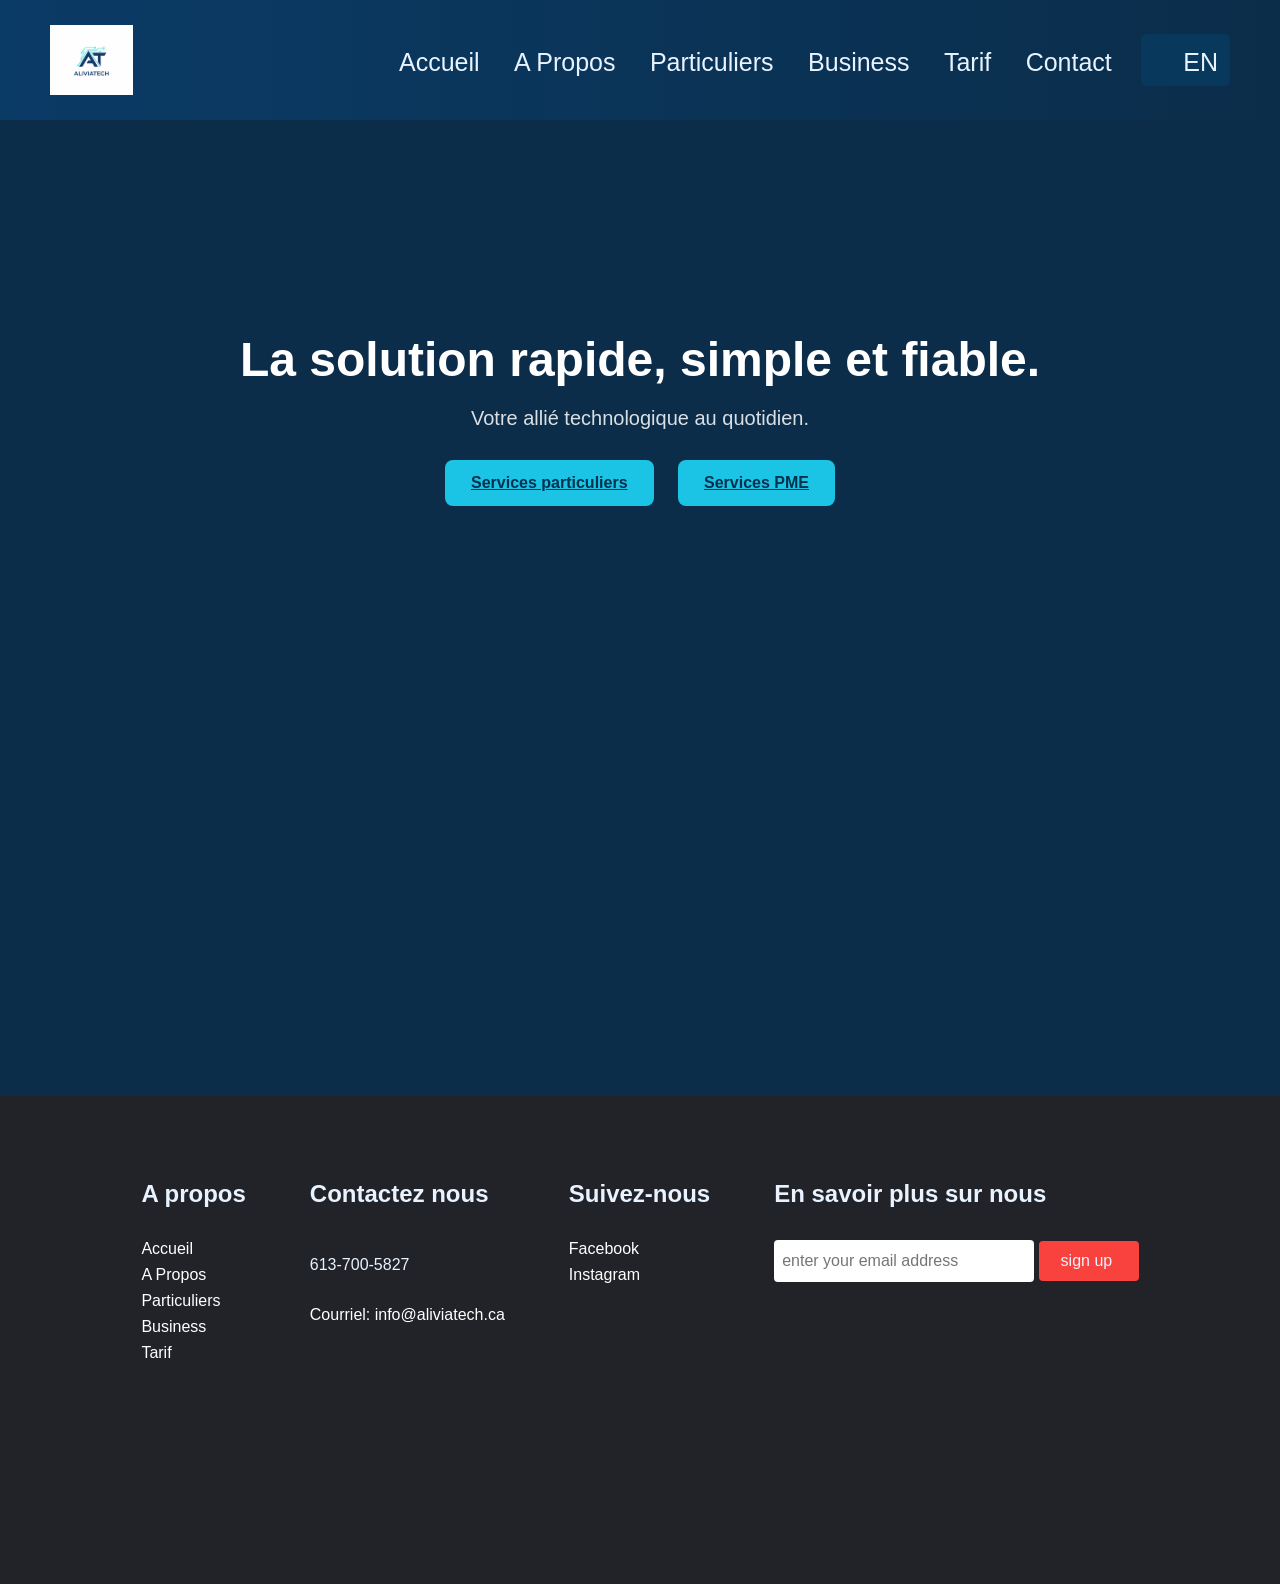
==== index.html @ 92933c0b "initial commit" ====
<!DOCTYPE html>
<html lang="fr">
<head>
<meta charset="UTF-8">
<title>Aliviatech - Accueil</title>
<link rel="stylesheet" href="style.css">
</head>

<body>

<header>
    <img src="logo.png">
    <nav>
        <a href="index.html">Accueil</a>
        <a href="A propos.html"> A Propos</a>
        <a href="particuliers.html">Particuliers</a>
        <a href="pme.html">Business</a>
        <a href="pricing.html">Tarif</a>
        <a href="contact.html">Contact</a>
        <span class="lang-switch"><a href="../en/intro.html">EN</a></span>
    </nav>

    
  

</header>



<div class="hero">
    <h1>La solution rapide, simple et fiable.</h1>
    <p>Votre allié technologique au quotidien.</p>

    <a class="btn" href="particuliers.html">Services particuliers</a>
    <a class="btn" href="pme.html">Services PME</a>
</div>





    
<div class="footer-container">
    <div class="footer">
        <div class="footer-heading footer-1">
              <h2>A propos  </h2> 
               <a href="index.html">Accueil</a>
               <a href="A propos.html"> A Propos</a>
               <a href="particuliers.html">Particuliers</a>
               <a href="pme.html">Business</a>
               <a href="pricing.html">Tarif</a>
               
             
        </div>
        <div class="footer-heading footer-2">
              <h2>Contactez nous </h2> 
              <p> 613-700-5827</p>
              <p ><a target="_blank" href=" mailto:info@aliviatech.ca"> Courriel: info@aliviatech.ca</a>  </p>
              
        </div>
        <div class="footer-heading footer-3">
              <h2>Suivez-nous </h2> 
               <a target="_blank" href=" https://www.facebook.com/profile.php?id=61582427879384">Facebook</a>
              <a target="_blank" href=" https://www.instagram.com/aliviatech__/">Instagram </a>
            
        </div>
        <div class="footer-email-form">
            <h2> En savoir plus sur nous </h2>
            <input type="email" placeholder="enter your email address  " id="footer-email">
            <input type="submit" value="sign up " id="footer-email-btn">
        </div>
    </div>

</div>
</body>

</html>
---- style.css ----
body {
    margin: 0;
    font-family: "Segoe UI", Arial, sans-serif;
    background: #0B2D4A;
    color: white;
}

/* HEADER */
header {
    background: linear-gradient(90deg, #0A3B66, #0B2D4A);
    padding: 25px 50px;
    display: flex;
    justify-content: space-between;
    align-items: center;
   
   
}

header img {
    height: 70px;
}

nav a {
    color: #E8F3FF;
    text-decoration: none;
    margin-left: 30px;
    font-size: 25px;
    
}

nav a:hover {
    color: #40DFFF;
}

.lang-switch {
    margin-left: 25px;
    padding: 8px 12px;
    background: #08395C;
    border-radius: 6px;
}

/* HERO */
.hero {
    background: url("img/hero.jpg") center/cover no-repeat;
    padding: 180px 40px;
    text-align: center;
    
}

.hero h1 {
    font-size: 48px;
    margin-bottom: 20px;
}

.hero p {
    font-size: 20px;
    opacity: 0.85;
}

.btn {
    padding: 14px 26px;
    background: #1BC4E5;
    margin: 10px;
    border-radius: 8px;
    color: #00314E;
    font-weight: bold;
    display: inline-block;
}

.btn:hover {
    background: #4DE2FF;
}

/* SECTION */
.section {
    padding: 70px 40px;
    max-width: 1200px;
    margin: auto;
}

.section h2 {
    font-size: 42px;
    margin-bottom: 40px;
}

/* SERVICES GRID */
.service-block {
    background: #0D3558;
    padding: 25px;
    border-radius: 12px;
    margin: 25px 0;
    display: flex;
    gap: 40px;
}

.service-block img {
    width: 45%;
    border-radius: 12px;
}

.service-block .text {
    width: 55%;
    font-size: 18px;
}

/* CONTACT */
.contact-center {
    text-align: center;
}

.contact-center img {
    width: 250px;
    border-radius: 15px;
    margin-top: 20px;
}
.qr {
    width: 250px;
    height: 250px;

}

/* RESPONSIVE */
@media (max-width: 900px) {
    .service-block {
        flex-direction: column;
    }
    .service-block img, .service-block {
        width: 100%;
    }
    .Text{
        width: 100%;
        color: red;
        


    }

    .hero h1 {
        font-size: 32px;
    }
}
-------------------------------------
mine css
* {
    padding: 0;
    margin: 0;
    box-sizing: border-box;
    font-family: Arial, Helvetica, sans-serif;
}
.footer-container
{

    background-color:#212329;
    padding: 4rem 0 4rem 0;
    position: relative;
    top: 25rem;

 
}

/* Add padding to the bottom of the main content or body to prevent it from being hidden behind the fixed footer */
body {
  padding-bottom: 50px;
    
}

.footer{
    width: 80%;
    height: 40vh;
    background-color: #212329;
    color: #E8F3FF;
    display: flex;
    justify-content: center;
    flex-wrap: wrap;
     margin: 0 auto ;
}


.footer-heading {
    display: flex;
    flex-direction: column;
    margin-right: 4rem ;

}
.footer-heading  h2 {
    margin-bottom: 2rem;
}
.footer-heading a {
    color: #fff;
    text-decoration: none;
    margin-bottom: 0.5rem;

}
.footer-container a:hover{
    color:red;
    transition:0.3s ease-out;
}

.footer-email-form  h2{
margin-bottom: 2rem;
}
#footer-email{
    width: 250px;
    height: 40px;
    border-radius: 4px;
    outline-offset: none;
    border: none;
    padding-left: 0.5rem;
    font-size: 1rem;
    margin-bottom: 1rem;
}
# footer-email::placeholder{
    color: #b1b1b1;
}#footer-email-btn{

    width: 100px;
    height: 40px;
    border-radius: 4px;
    background-color: #F9423D;
    outline: none;
    border: none;
    color: #E8F3FF;
    font-size: 1rem;
}

#footer-email-btn:hover{
    cursor: pointer;
    background-color: skyblue;
    transition: all 0.4s ease-out;
}


new    

body {
  margin: 0;
  background: lightgray;
  text-align: center;
  font-family: sans-serif;
  color: #fefefe;
}
.container {
  position: relative;
  top: 20px;
  width: 320px;
  margin: 100px auto 0 auto;
  perspective: 1000px;
}

.carousel {
  position: absolute;
  width: 100%;
  height: 100%;
  transform-style: preserve-3d; 
  animation: rotate360 60s infinite forwards linear;
}
.carousel__face { 
  position: absolute;
  width: 300px;
  height: 187px;
  top: 20px;
  left: 10px;
  right: 10px;
  background-size: cover;
  box-shadow:inset 0 0 0 2000px rgba(0,0,0,0.5);
  display: flex;
}

span {
  margin: auto;
  font-size: 2rem;
}


.carousel__face:nth-child(1) {
  background-image: url("logo.png");
  transform: rotateY(  0deg) translateZ(430px); }
.carousel__face:nth-child(2) { 
  background-image: url("Home.png");
    transform: rotateY( 40deg) translateZ(430px); }
.carousel__face:nth-child(3) {
  background-image: url("Pricing.png");
  transform: rotateY( 80deg) translateZ(430px); }
.carousel__face:nth-child(4) {
  background-image: url("PME.png");
  transform: rotateY(120deg) translateZ(430px); }
.carousel__face:nth-child(5) { 
  background-image: url("PME1.png");
 transform: rotateY(160deg) translateZ(430px); }
.carousel__face:nth-child(6) { 
  background-image: url("Home-IT.png");
 transform: rotateY(200deg) translateZ(430px); }
.carousel__face:nth-child(7) { 
  background-image: url("info:EN.png");
 transform: rotateY(240deg) translateZ(430px); }
.carousel__face:nth-child(8) {
  background-image: url("qr.png");
  transform: rotateY(280deg) translateZ(430px); }
.carousel__face:nth-child(9) {
  background-image: url("info.png");
  transform: rotateY(320deg) translateZ(430px); }



@keyframes rotate360 {
  from {
    transform: rotateY(0deg);
  }
  to {
    transform: rotateY(-360deg);
  }
}
.section contact-center{
    background-color: grey;
}
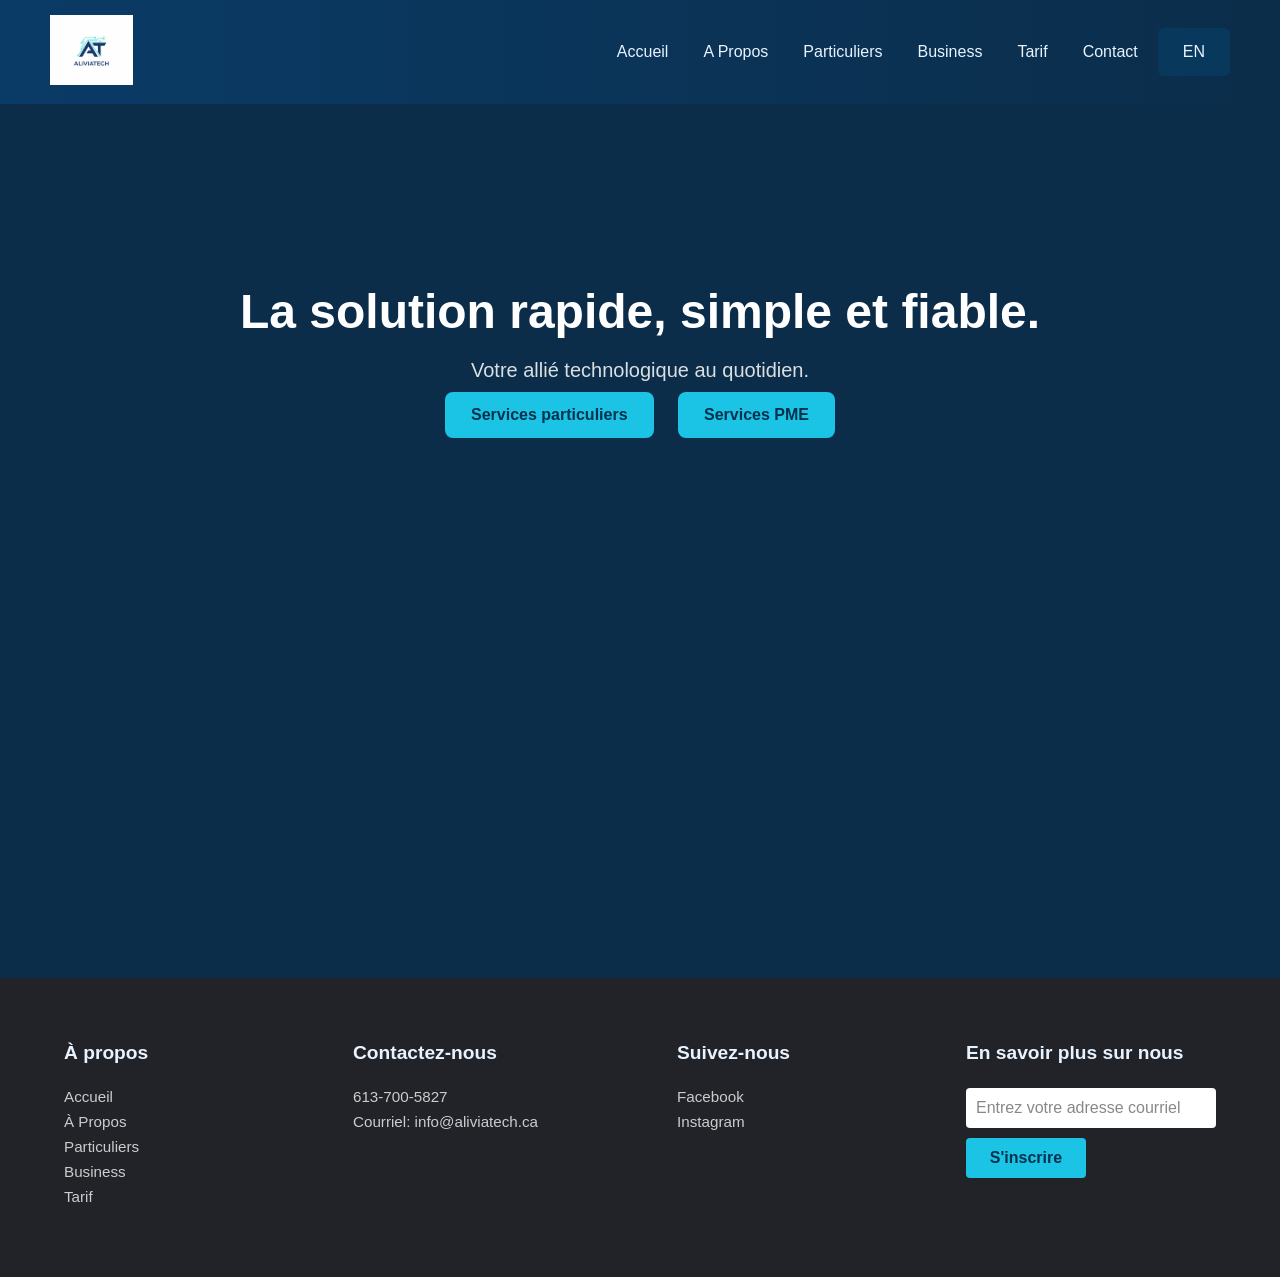
==== commit 137b2b2a: "Update index.html" ====
--- a/index.html
+++ b/index.html
@@ -1,77 +1,98 @@
 <!DOCTYPE html>
 <html lang="fr">
 <head>
-<meta charset="UTF-8">
-<title>Aliviatech - Accueil</title>
-<link rel="stylesheet" href="style.css">
+    <meta charset="UTF-8">
+    <meta http-equiv="X-UA-Compatible" content="IE=edge">
+    <meta name="viewport" content="width=device-width, initial-scale=1.0"> 
+    <title>Aliviatech - Accueil</title>
+    <link rel="stylesheet" href="style.css">
 </head>
 
 <body>
 
-<header>
-    <img src="logo.png">
-    <nav>
-        <a href="index.html">Accueil</a>
-        <a href="A propos.html"> A Propos</a>
-        <a href="particuliers.html">Particuliers</a>
-        <a href="pme.html">Business</a>
-        <a href="pricing.html">Tarif</a>
-        <a href="contact.html">Contact</a>
-        <span class="lang-switch"><a href="../en/intro.html">EN</a></span>
-    </nav>
+    <header>
+        <a href="index.html">
+            <img src="logo.png" alt="Aliviatech Logo">
+        </a>
+        
+        <nav>
+            <ul class="nav-main">
+                <li class="hideOnMobile"><a href="index.html">Accueil</a></li>
+                <li class="hideOnMobile"><a href="A propos.html">A Propos</a></li>
+                <li class="hideOnMobile"><a href="particuliers.html">Particuliers</a></li>
+                <li class="hideOnMobile"><a href="pme.html">Business</a></li>
+                <li class="hideOnMobile"><a href="pricing.html">Tarif</a></li>
+                <li class="hideOnMobile"><a href="contact.html">Contact</a></li>
+                <li class="hideOnMobile"><span class="lang-switch"><a href="intro.html">EN</a></span></li>
+                
+                <li class="menu-button" onclick="showSidebar(event)">
+                    <a href="#">
+                        <svg xmlns="http://www.w3.org/2000/svg" height="26px" viewBox="0 -960 960 960" width="26px" fill="#E8F3FF">
+                            <path d="M120-240v-80h720v80H120Zm0-200v-80h720v80H120Zm0-200v-80h720v80H120Z"/>
+                        </svg>
+                    </a>
+                </li>
+            </ul>
 
-    
-  
+            <ul class="sidebar">
+                <li class="sidebar-close" onclick="hideSidebar(event)">
+                    <a href="#">
+                        <svg xmlns="http://www.w3.org/2000/svg" height="24px" viewBox="0 -960 960 960" width="24px" fill="#E8F3FF">
+                            <path d="m256-200-56-56 224-224-224-224 56-56 224 224 224-224 56 56-224 224 224 224-56 56-224-224-224 224Z"/>
+                        </svg>
+                    </a>
+                </li>
+                <li><a href="index.html">Accueil</a></li>
+                <li><a href="A propos.html">A Propos</a></li>
+                <li><a href="particuliers.html">Particuliers</a></li>
+                <li><a href="pme.html">Business</a></li>
+                <li><a href="pricing.html">Tarif</a></li>
+                <li><a href="contact.html">Contact</a></li>
+                <li><span class="lang-switch"><a href="intro.html">EN</a></span></li>
+            </ul>
+        </nav>
+    </header>
 
-</header>
-
-
-
-<div class="hero">
-    <h1>La solution rapide, simple et fiable.</h1>
-    <p>Votre allié technologique au quotidien.</p>
-
-    <a class="btn" href="particuliers.html">Services particuliers</a>
-    <a class="btn" href="pme.html">Services PME</a>
-</div>
-
-
-
-
-
-    
-<div class="footer-container">
-    <div class="footer">
-        <div class="footer-heading footer-1">
-              <h2>A propos  </h2> 
-               <a href="index.html">Accueil</a>
-               <a href="A propos.html"> A Propos</a>
-               <a href="particuliers.html">Particuliers</a>
-               <a href="pme.html">Business</a>
-               <a href="pricing.html">Tarif</a>
-               
-             
-        </div>
-        <div class="footer-heading footer-2">
-              <h2>Contactez nous </h2> 
-              <p> 613-700-5827</p>
-              <p ><a target="_blank" href=" mailto:info@aliviatech.ca"> Courriel: info@aliviatech.ca</a>  </p>
-              
-        </div>
-        <div class="footer-heading footer-3">
-              <h2>Suivez-nous </h2> 
-               <a target="_blank" href=" https://www.facebook.com/profile.php?id=61582427879384">Facebook</a>
-              <a target="_blank" href=" https://www.instagram.com/aliviatech__/">Instagram </a>
-            
-        </div>
-        <div class="footer-email-form">
-            <h2> En savoir plus sur nous </h2>
-            <input type="email" placeholder="enter your email address  " id="footer-email">
-            <input type="submit" value="sign up " id="footer-email-btn">
+    <div class="hero">
+        <h1>La solution rapide, simple et fiable.</h1>
+        <p>Votre allié technologique au quotidien.</p>
+        <div class="hero-btns">
+            <a class="btn" href="particuliers.html">Services particuliers</a>
+            <a class="btn" href="pme.html">Services PME</a>
         </div>
     </div>
 
-</div>
-</body>
-
-</html>+    <footer>
+        <div class="footer-container">
+            <div class="footer">
+                <div class="footer-heading footer-1">
+                    <h2>À propos</h2>
+                    <a href="index.html">Accueil</a>
+                    <a href="A propos.html">À Propos</a>
+                    <a href="particuliers.html">Particuliers</a>
+                    <a href="pme.html">Business</a>
+                    <a href="pricing.html">Tarif</a>
+                </div>
+                
+                <div class="footer-heading footer-2">
+                    <h2>Contactez-nous</h2>
+                    <p>613-700-5827</p>
+                    <p><a target="_blank" href="mailto:info@aliviatech.ca">Courriel: info@aliviatech.ca</a></p>
+                </div>
+                
+                <div class="footer-heading footer-3">
+                    <h2>Suivez-nous</h2>
+                    <a target="_blank" href="https://www.facebook.com/profile.php?id=61582427879384">Facebook</a>
+                    <a target="_blank" href="https://www.instagram.com/aliviatech__/">Instagram</a>
+                </div>
+                
+                <div class="footer-email-form">
+                    <h2>En savoir plus sur nous</h2>
+                    <form>
+                        <input type="email" placeholder="Entrez votre adresse courriel" id="footer-email">
+                        <input type="submit" value="S'inscrire" id="footer-email-btn">
+                    </form>
+                </div>
+            </div>
+        </div>
+    </footer>
--- a/style.css
+++ b/style.css
@@ -1,50 +1,134 @@
+/* ===== RESET ===== */
+* {
+    margin: 0;
+    padding: 0;
+    box-sizing: border-box;
+    font-family: 'Segoe UI', Tahoma, Geneva, Verdana, sans-serif;
+}
+
 body {
-    margin: 0;
-    font-family: "Segoe UI", Arial, sans-serif;
+    min-height: 100vh;
     background: #0B2D4A;
     color: white;
 }
 
-/* HEADER */
+/* ===== HEADER ===== */
 header {
     background: linear-gradient(90deg, #0A3B66, #0B2D4A);
-    padding: 25px 50px;
+    padding: 15px 50px;
     display: flex;
     justify-content: space-between;
     align-items: center;
-   
-   
 }
 
 header img {
     height: 70px;
 }
 
-nav a {
+/* ===== NAVIGATION PRINCIPALE ===== */
+nav {
+    display: flex;
+    align-items: center;
+}
+
+.nav-main {
+    list-style: none;
+    display: flex;
+    align-items: center;
+    gap: 5px;
+}
+
+.nav-main li a {
+    padding: 10px 15px;
+    text-decoration: none;
+    color: #E8F3FF;
+    font-size: 16px;
+    display: flex;
+    align-items: center;
+}
+
+.nav-main li a:hover {
+    color: #40DFFF;
+}
+
+.lang-switch {
+    background: #08395C;
+    border-radius: 6px;
+    padding: 5px 10px;
+}
+
+.lang-switch a {
     color: #E8F3FF;
     text-decoration: none;
-    margin-left: 30px;
-    font-size: 25px;
-    
-}
-
-nav a:hover {
+}
+
+/* ===== BOUTON MENU HAMBURGER ===== */
+.menu-button {
+    display: none;
+}
+
+.menu-button a {
+    display: flex;
+    align-items: center;
+    padding: 10px;
+}
+
+/* ===== SIDEBAR MOBILE ===== */
+.sidebar {
+    position: fixed;
+    top: 0;
+    right: 0;
+    height: 100vh;
+    width: 250px;
+    z-index: 999;
+    background-color: rgba(10, 59, 102, 0.98);
+    backdrop-filter: blur(10px);
+    box-shadow: -5px 0 15px rgba(0, 0, 0, 0.3);
+    display: none;
+    flex-direction: column;
+    list-style: none;
+    padding-top: 20px;
+}
+
+.sidebar li {
+    width: 100%;
+}
+
+.sidebar li a {
+    display: block;
+    padding: 15px 25px;
+    color: #E8F3FF;
+    text-decoration: none;
+    font-size: 18px;
+    border-bottom: 1px solid rgba(255, 255, 255, 0.1);
+}
+
+.sidebar li a:hover {
+    background-color: rgba(255, 255, 255, 0.1);
     color: #40DFFF;
 }
 
-.lang-switch {
-    margin-left: 25px;
-    padding: 8px 12px;
-    background: #08395C;
-    border-radius: 6px;
-}
-
-/* HERO */
+.sidebar-close {
+    text-align: right;
+    border-bottom: none !important;
+}
+
+.sidebar-close a {
+    display: inline-block;
+    padding: 15px 25px;
+    border-bottom: none !important;
+}
+
+.sidebar .lang-switch {
+    margin: 15px 25px;
+    display: inline-block;
+}
+
+/* ===== HERO ===== */
 .hero {
     background: url("img/hero.jpg") center/cover no-repeat;
     padding: 180px 40px;
     text-align: center;
-    
 }
 
 .hero h1 {
@@ -65,13 +149,14 @@
     color: #00314E;
     font-weight: bold;
     display: inline-block;
+    text-decoration: none;
 }
 
 .btn:hover {
     background: #4DE2FF;
 }
 
-/* SECTION */
+/* ===== SECTIONS ===== */
 .section {
     padding: 70px 40px;
     max-width: 1200px;
@@ -83,7 +168,7 @@
     margin-bottom: 40px;
 }
 
-/* SERVICES GRID */
+/* ===== SERVICES ===== */
 .service-block {
     background: #0D3558;
     padding: 25px;
@@ -103,9 +188,10 @@
     font-size: 18px;
 }
 
-/* CONTACT */
+/* ===== CONTACT ===== */
 .contact-center {
     text-align: center;
+    background-color: grey;
 }
 
 .contact-center img {
@@ -113,203 +199,295 @@
     border-radius: 15px;
     margin-top: 20px;
 }
+
 .qr {
     width: 250px;
     height: 250px;
-
-}
-
-/* RESPONSIVE */
-@media (max-width: 900px) {
-    .service-block {
-        flex-direction: column;
-    }
-    .service-block img, .service-block {
-        width: 100%;
-    }
-    .Text{
-        width: 100%;
-        color: red;
-        
-
-
-    }
-
-    .hero h1 {
-        font-size: 32px;
-    }
-}
--------------------------------------
-mine css
-* {
-    padding: 0;
-    margin: 0;
-    box-sizing: border-box;
-    font-family: Arial, Helvetica, sans-serif;
-}
-.footer-container
-{
-
-    background-color:#212329;
-    padding: 4rem 0 4rem 0;
+}
+
+/* ===== CAROUSEL 3D ===== */
+.container {
     position: relative;
-    top: 25rem;
-
- 
-}
-
-/* Add padding to the bottom of the main content or body to prevent it from being hidden behind the fixed footer */
-body {
-  padding-bottom: 50px;
-    
-}
-
-.footer{
-    width: 80%;
-    height: 40vh;
+    width: 320px;
+    height: 250px;
+    margin: 100px auto;
+    perspective: 1000px;
+}
+
+.carousel {
+    position: absolute;
+    width: 100%;
+    height: 100%;
+    transform-style: preserve-3d;
+    animation: rotate360 60s infinite forwards linear;
+}
+
+.carousel__face {
+    position: absolute;
+    width: 300px;
+    height: 187px;
+    top: 20px;
+    left: 10px;
+    background-size: cover;
+    background-position: center;
+    box-shadow: inset 0 0 0 2000px rgba(0, 0, 0, 0.3);
+    border-radius: 8px;
+    display: flex;
+}
+
+.carousel__face span {
+    margin: auto;
+    font-size: 2rem;
+}
+
+.carousel__face:nth-child(1) { background-image: url("logo.png"); transform: rotateY(0deg) translateZ(430px); }
+.carousel__face:nth-child(2) { background-image: url("Home.png"); transform: rotateY(40deg) translateZ(430px); }
+.carousel__face:nth-child(3) { background-image: url("Pricing.png"); transform: rotateY(80deg) translateZ(430px); }
+.carousel__face:nth-child(4) { background-image: url("PME.png"); transform: rotateY(120deg) translateZ(430px); }
+.carousel__face:nth-child(5) { background-image: url("PME1.png"); transform: rotateY(160deg) translateZ(430px); }
+.carousel__face:nth-child(6) { background-image: url("Home-IT.png"); transform: rotateY(200deg) translateZ(430px); }
+.carousel__face:nth-child(7) { background-image: url("info-EN.png"); transform: rotateY(240deg) translateZ(430px); }
+.carousel__face:nth-child(8) { background-image: url("qr.png"); transform: rotateY(280deg) translateZ(430px); }
+.carousel__face:nth-child(9) { background-image: url("info.png"); transform: rotateY(320deg) translateZ(430px); }
+
+@keyframes rotate360 {
+    from { transform: rotateY(0deg); }
+    to { transform: rotateY(-360deg); }
+}
+
+/* ===== FOOTER ===== */
+.footer-container {
+    background-color: #212329;
+    padding: 4rem 0;
+    margin-top: 350px;
+}
+
+.footer {
+    width: 90%;
+    max-width: 1200px;
     background-color: #212329;
     color: #E8F3FF;
     display: flex;
-    justify-content: center;
+    justify-content: space-between;
     flex-wrap: wrap;
-     margin: 0 auto ;
-}
-
+    gap: 30px;
+    margin: 0 auto;
+}
 
 .footer-heading {
     display: flex;
     flex-direction: column;
-    margin-right: 4rem ;
-
-}
-.footer-heading  h2 {
-    margin-bottom: 2rem;
-}
-.footer-heading a {
-    color: #fff;
+    min-width: 150px;
+}
+
+.footer-heading h2 {
+    margin-bottom: 1.5rem;
+    font-size: 1.2rem;
+}
+
+.footer-heading a,
+.footer-heading p {
+    color: #ccc;
     text-decoration: none;
     margin-bottom: 0.5rem;
-
-}
-.footer-container a:hover{
-    color:red;
-    transition:0.3s ease-out;
-}
-
-.footer-email-form  h2{
-margin-bottom: 2rem;
-}
-#footer-email{
+    font-size: 0.95rem;
+}
+
+.footer-heading a:hover {
+    color: #40DFFF;
+    transition: 0.3s ease-out;
+}
+
+.footer-email-form h2 {
+    margin-bottom: 1.5rem;
+    font-size: 1.2rem;
+}
+
+.footer-email-form form {
+    display: flex;
+    flex-direction: column;
+    gap: 10px;
+}
+
+#footer-email {
     width: 250px;
     height: 40px;
     border-radius: 4px;
-    outline-offset: none;
     border: none;
-    padding-left: 0.5rem;
+    padding-left: 10px;
     font-size: 1rem;
-    margin-bottom: 1rem;
-}
-# footer-email::placeholder{
-    color: #b1b1b1;
-}#footer-email-btn{
-
-    width: 100px;
+}
+
+#footer-email::placeholder {
+    color: #888;
+}
+
+#footer-email-btn {
+    width: 120px;
     height: 40px;
     border-radius: 4px;
-    background-color: #F9423D;
-    outline: none;
+    background-color: #1BC4E5;
     border: none;
-    color: #E8F3FF;
+    color: #00314E;
     font-size: 1rem;
-}
-
-#footer-email-btn:hover{
+    font-weight: bold;
     cursor: pointer;
-    background-color: skyblue;
-    transition: all 0.4s ease-out;
-}
-
-
-new    
-
-body {
-  margin: 0;
-  background: lightgray;
-  text-align: center;
-  font-family: sans-serif;
-  color: #fefefe;
-}
-.container {
-  position: relative;
-  top: 20px;
-  width: 320px;
-  margin: 100px auto 0 auto;
-  perspective: 1000px;
-}
-
-.carousel {
-  position: absolute;
-  width: 100%;
-  height: 100%;
-  transform-style: preserve-3d; 
-  animation: rotate360 60s infinite forwards linear;
-}
-.carousel__face { 
-  position: absolute;
-  width: 300px;
-  height: 187px;
-  top: 20px;
-  left: 10px;
-  right: 10px;
-  background-size: cover;
-  box-shadow:inset 0 0 0 2000px rgba(0,0,0,0.5);
-  display: flex;
-}
-
-span {
-  margin: auto;
-  font-size: 2rem;
-}
-
-
-.carousel__face:nth-child(1) {
-  background-image: url("logo.png");
-  transform: rotateY(  0deg) translateZ(430px); }
-.carousel__face:nth-child(2) { 
-  background-image: url("Home.png");
-    transform: rotateY( 40deg) translateZ(430px); }
-.carousel__face:nth-child(3) {
-  background-image: url("Pricing.png");
-  transform: rotateY( 80deg) translateZ(430px); }
-.carousel__face:nth-child(4) {
-  background-image: url("PME.png");
-  transform: rotateY(120deg) translateZ(430px); }
-.carousel__face:nth-child(5) { 
-  background-image: url("PME1.png");
- transform: rotateY(160deg) translateZ(430px); }
-.carousel__face:nth-child(6) { 
-  background-image: url("Home-IT.png");
- transform: rotateY(200deg) translateZ(430px); }
-.carousel__face:nth-child(7) { 
-  background-image: url("info:EN.png");
- transform: rotateY(240deg) translateZ(430px); }
-.carousel__face:nth-child(8) {
-  background-image: url("qr.png");
-  transform: rotateY(280deg) translateZ(430px); }
-.carousel__face:nth-child(9) {
-  background-image: url("info.png");
-  transform: rotateY(320deg) translateZ(430px); }
-
-
-
-@keyframes rotate360 {
-  from {
-    transform: rotateY(0deg);
-  }
-  to {
-    transform: rotateY(-360deg);
-  }
-}
-.section contact-center{
-    background-color: grey;
-}+}
+
+#footer-email-btn:hover {
+    background-color: #4DE2FF;
+    transition: all 0.3s ease-out;
+}
+
+/* ===== CLASSES RESPONSIVE ===== */
+.hideOnMobile {
+    display: flex;
+}
+
+.hideOnTablet {
+    display: flex;
+}
+
+.hideOnMobileAndTablet {
+    display: flex;
+}
+
+/* ===== TABLETTE (601px - 1024px) ===== */
+@media (max-width: 1024px) and (min-width: 601px) {
+    .hideOnTablet,
+    .hideOnMobileAndTablet {
+        display: none !important;
+    }
+    
+    .menu-button {
+        display: flex;
+    }
+    
+    header {
+        padding: 15px 30px;
+    }
+    
+    .hero h1 {
+        font-size: 36px;
+    }
+    
+    .service-block {
+        flex-direction: column;
+    }
+    
+    .service-block img,
+    .service-block .text {
+        width: 100%;
+    }
+    
+    .footer {
+        justify-content: center;
+        text-align: center;
+    }
+    
+    .footer-heading {
+        align-items: center;
+    }
+}
+
+/* ===== MOBILE (600px et moins) ===== */
+@media (max-width: 600px) {
+    .hideOnMobile,
+    .hideOnMobileAndTablet {
+        display: none !important;
+    }
+    
+    .menu-button {
+        display: flex;
+    }
+    
+    header {
+        padding: 10px 20px;
+    }
+    
+    header img {
+        height: 50px;
+    }
+    
+    .hero {
+        padding: 80px 20px;
+    }
+    
+    .hero h1 {
+        font-size: 28px;
+    }
+    
+    .hero p {
+        font-size: 16px;
+    }
+    
+    .section {
+        padding: 40px 20px;
+    }
+    
+    .section h2 {
+        font-size: 24px;
+    }
+    
+    .service-block {
+        flex-direction: column;
+        padding: 15px;
+    }
+    
+    .service-block img,
+    .service-block .text {
+        width: 100%;
+    }
+    
+    /* Carousel plus petit */
+    .container {
+        width: 280px;
+        margin: 50px auto;
+    }
+    
+    .carousel__face {
+        width: 220px;
+        height: 137px;
+    }
+    
+    .carousel__face:nth-child(1) { transform: rotateY(0deg) translateZ(280px); }
+    .carousel__face:nth-child(2) { transform: rotateY(40deg) translateZ(280px); }
+    .carousel__face:nth-child(3) { transform: rotateY(80deg) translateZ(280px); }
+    .carousel__face:nth-child(4) { transform: rotateY(120deg) translateZ(280px); }
+    .carousel__face:nth-child(5) { transform: rotateY(160deg) translateZ(280px); }
+    .carousel__face:nth-child(6) { transform: rotateY(200deg) translateZ(280px); }
+    .carousel__face:nth-child(7) { transform: rotateY(240deg) translateZ(280px); }
+    .carousel__face:nth-child(8) { transform: rotateY(280deg) translateZ(280px); }
+    .carousel__face:nth-child(9) { transform: rotateY(320deg) translateZ(280px); }
+    
+    .footer-container {
+        margin-top: 200px;
+    }
+    
+    .footer {
+        flex-direction: column;
+        align-items: center;
+        text-align: center;
+    }
+    
+    .footer-heading {
+        align-items: center;
+        margin-bottom: 2rem;
+    }
+    
+    #footer-email {
+        width: 100%;
+        max-width: 280px;
+    }
+}
+
+/* ===== TRÈS PETIT ÉCRAN (400px et moins) ===== */
+@media (max-width: 400px) {
+    .sidebar {
+        width: 100%;
+    }
+    
+    .hero h1 {
+        font-size: 22px;
+    }
+}
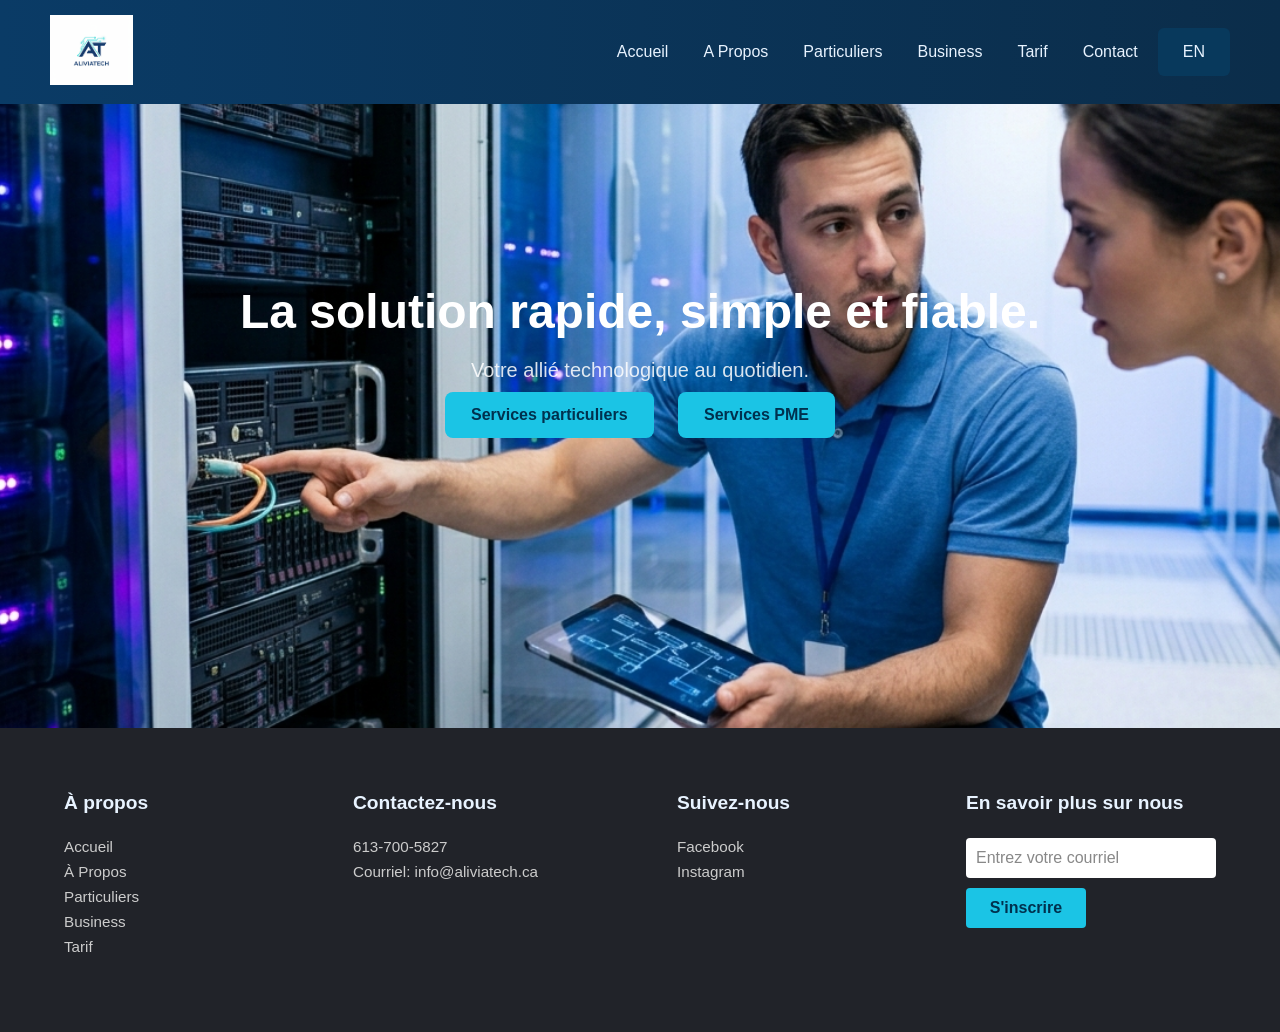
==== commit da5b9dbb: "Add files via upload" ====
--- a/index.html
+++ b/index.html
@@ -88,11 +88,15 @@
                 
                 <div class="footer-email-form">
                     <h2>En savoir plus sur nous</h2>
-                    <form>
-                        <input type="email" placeholder="Entrez votre adresse courriel" id="footer-email">
+                    <form id="signup-form">
+                        <input type="email" placeholder="Entrez votre courriel" id="footer-email" name="email" required>
                         <input type="submit" value="S'inscrire" id="footer-email-btn">
+                        <p id="form-message"></p>
                     </form>
-                </div>
             </div>
         </div>
     </footer>
+       <!-- JavaScript externe (à la fin du body) -->
+    <script src="script.js"></script>
+</body>
+</html>
--- a/style.css
+++ b/style.css
@@ -9,7 +9,12 @@
 body {
     min-height: 100vh;
     background: #0B2D4A;
+    background-size: cover;
+    background-position: center;
+    background-attachment: fixed;
+    background-repeat: no-repeat;
     color: white;
+    transition: background-image 1s ease-in-out;
 }
 
 /* ===== HEADER ===== */
@@ -188,6 +193,79 @@
     font-size: 18px;
 }
 
+.service-block .text ul {
+    list-style: disc;
+    padding-left: 20px;
+}
+
+.service-block .text ul li {
+    padding: 8px 0;
+    font-size: 17px;
+}
+
+/* ===== PRICING GRID (3 colonnes) ===== */
+.service-block.pricing-grid {
+    display: flex;
+    gap: 30px;
+    align-items: stretch;
+    flex-wrap: wrap;
+}
+
+.pricing-column {
+    flex: 1;
+    min-width: 280px;
+    background: rgba(255, 255, 255, 0.05);
+    border-radius: 10px;
+    padding: 25px;
+    display: flex;
+    flex-direction: column;
+}
+
+.pricing-column h3 {
+    color: #40DFFF;
+    font-size: 22px;
+    margin-bottom: 20px;
+    padding-bottom: 15px;
+    border-bottom: 2px solid rgba(64, 223, 255, 0.3);
+    text-align: center;
+}
+
+.pricing-content {
+    flex: 1;
+}
+
+.pricing-content p {
+    color: #E8F3FF;
+    font-size: 16px;
+    line-height: 1.7;
+}
+
+.pricing-list {
+    list-style: none;
+    padding: 0;
+}
+
+.pricing-list li {
+    padding: 12px 0;
+    border-bottom: 1px solid rgba(255, 255, 255, 0.1);
+    color: #E8F3FF;
+    font-size: 16px;
+    position: relative;
+    padding-left: 25px;
+}
+
+.pricing-list li:last-child {
+    border-bottom: none;
+}
+
+.pricing-list li::before {
+    content: "✓";
+    position: absolute;
+    left: 0;
+    color: #40DFFF;
+    font-weight: bold;
+}
+
 /* ===== CONTACT ===== */
 .contact-center {
     text-align: center;
@@ -259,7 +337,7 @@
 .footer-container {
     background-color: #212329;
     padding: 4rem 0;
-    margin-top: 350px;
+    margin-top: 100px;
 }
 
 .footer {
@@ -339,6 +417,12 @@
     transition: all 0.3s ease-out;
 }
 
+#form-message {
+    margin-top: 10px;
+    font-size: 14px;
+    min-height: 20px;
+}
+
 /* ===== CLASSES RESPONSIVE ===== */
 .hideOnMobile {
     display: flex;
@@ -380,6 +464,16 @@
         width: 100%;
     }
     
+    .service-block.pricing-grid {
+        flex-direction: row;
+        flex-wrap: wrap;
+    }
+    
+    .pricing-column {
+        min-width: 45%;
+        flex: 1 1 45%;
+    }
+    
     .footer {
         justify-content: center;
         text-align: center;
@@ -439,9 +533,20 @@
         width: 100%;
     }
     
+    /* Pricing grid en colonne sur mobile */
+    .service-block.pricing-grid {
+        flex-direction: column;
+        gap: 20px;
+    }
+    
+    .pricing-column {
+        min-width: 100%;
+    }
+    
     /* Carousel plus petit */
     .container {
         width: 280px;
+        height: 200px;
         margin: 50px auto;
     }
     
@@ -461,7 +566,7 @@
     .carousel__face:nth-child(9) { transform: rotateY(320deg) translateZ(280px); }
     
     .footer-container {
-        margin-top: 200px;
+        margin-top: 50px;
     }
     
     .footer {
@@ -490,4 +595,13 @@
     .hero h1 {
         font-size: 22px;
     }
-}
+    
+    .pricing-column h3 {
+        font-size: 18px;
+    }
+    
+    .pricing-content p,
+    .pricing-list li {
+        font-size: 14px;
+    }
+}
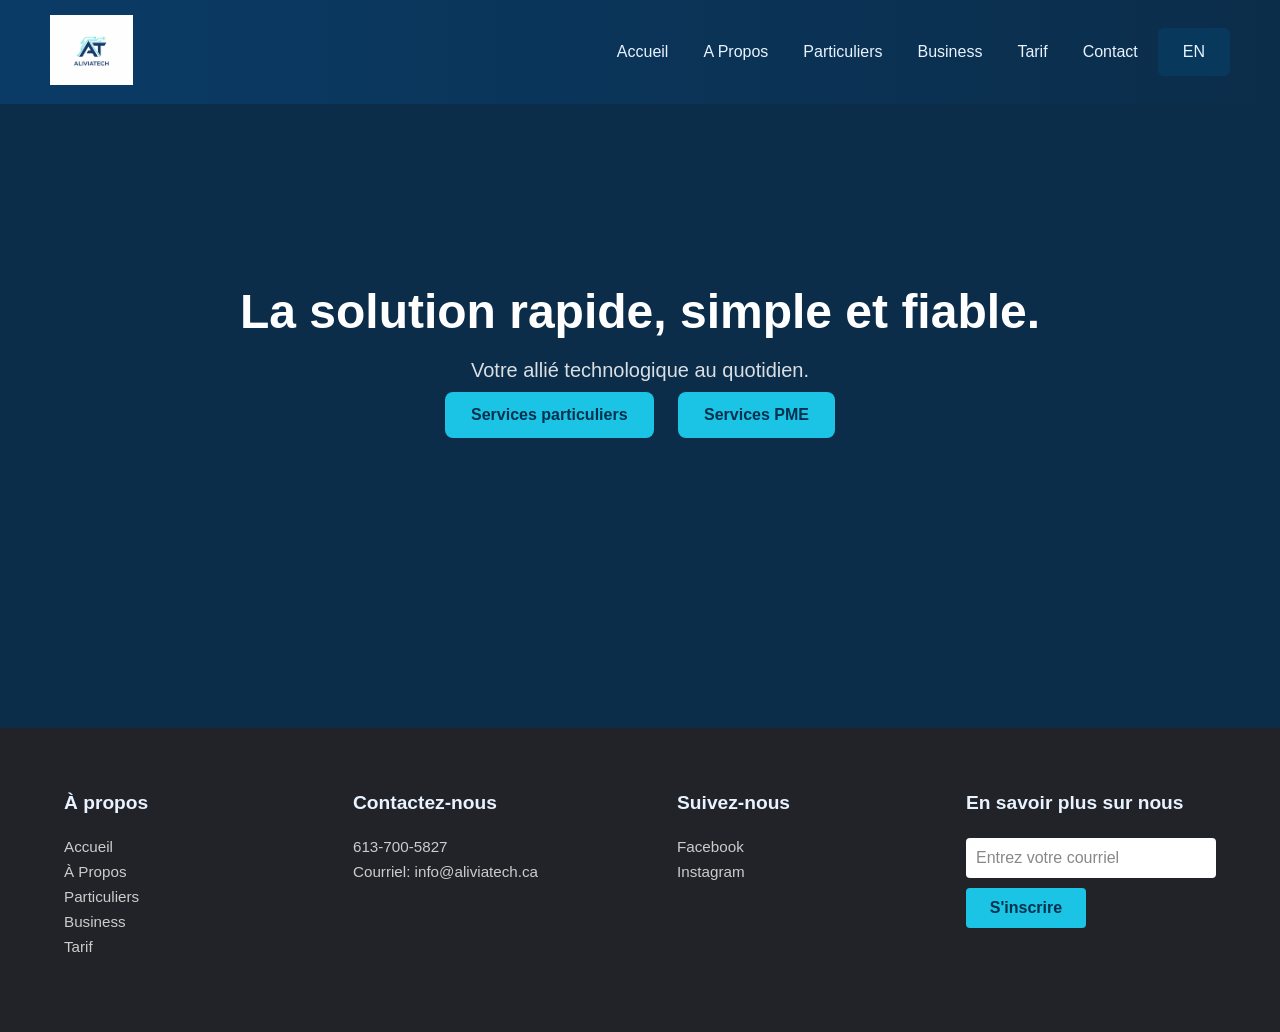
==== commit f0fc1189: "Add files via upload" ====
--- a/index.html
+++ b/index.html
@@ -1,14 +1,14 @@
 <!DOCTYPE html>
 <html lang="fr">
-<head>
+ <head>
     <meta charset="UTF-8">
     <meta http-equiv="X-UA-Compatible" content="IE=edge">
     <meta name="viewport" content="width=device-width, initial-scale=1.0"> 
     <title>Aliviatech - Accueil</title>
     <link rel="stylesheet" href="style.css">
-</head>
+ </head>
 
-<body>
+ <body>
 
     <header>
         <a href="index.html">
@@ -62,7 +62,7 @@
         </div>
     </div>
 
-    <footer>
+     <footer>
         <div class="footer-container">
             <div class="footer">
                 <div class="footer-heading footer-1">
@@ -95,8 +95,38 @@
                     </form>
             </div>
         </div>
-    </footer>
+     </footer>
        <!-- JavaScript externe (à la fin du body) -->
     <script src="script.js"></script>
-</body>
+    
+     <!-- Mobile Floating Action Button -->
+    <div class="mobile-fab-container">
+        <div class="fab-menu" id="fabMenu">
+            <a href="tel:613-700-5827" class="fab-item">
+                <svg xmlns="http://www.w3.org/2000/svg" height="20px" viewBox="0 -960 960 960" width="20px" fill="#E8F3FF"><path d="M798-120q-125 0-247-54.5T329-329Q229-429 174.5-551T120-798q0-18 12-30t30-12h162q14 0 25 9.5t13 22.5l26 140q2 16-1 27t-11 19l-97 98q20 37 47.5 71.5T387-386q31 31 65 57.5t72 48.5l94-94q9-9 23.5-13.5T670-390l138 28q14 4 23 14.5t9 23.5v162q0 18-12 30t-30 12ZM241-600l66-66-17-94h-89q5 41 14 81t26 79Zm358 358q39 17 79.5 27t81.5 13v-88l-94-19-67 67ZM241-600Zm358 358Z"/></svg>
+                Appel
+            </a>
+            <a href="mailto:info@aliviatech.ca" class="fab-item">
+                <svg xmlns="http://www.w3.org/2000/svg" height="20px" viewBox="0 -960 960 960" width="20px" fill="#E8F3FF"><path d="M160-160q-33 0-56.5-23.5T80-240v-480q0-33 23.5-56.5T160-800h640q33 0 56.5 23.5T880-720v480q0 33-23.5 56.5T800-160H160Zm320-280 320-200-320-200-320 200 320 200ZM160-240h640v-400L480-440 160-640v400Zm0 0v-400 400Z"/></svg>
+                Courriel
+            </a>
+            <a target="_blank" href="https://www.facebook.com/profile.php?id=61582427879384" class="fab-item">
+                <svg xmlns="http://www.w3.org/2000/svg" height="20px" viewBox="0 -960 960 960" width="20px" fill="#E8F3FF"><path d="M480-88q-163 0-277.5-114.5T88-480q0-163 114.5-277.5T480-872q163 0 277.5 114.5T872-480q0 163-114.5 277.5T480-88ZM480-168q130 0 221-91t91-221q0-130-91-221t-221-91q-130 0-221 91t-91 221q0 130 91 221t221 91Z"/></svg>
+                Facebook
+            </a>
+            <a target="_blank" href="https://www.instagram.com/aliviatech__/" class="fab-item">
+                <svg xmlns="http://www.w3.org/2000/svg" height="20px" viewBox="0 -960 960 960" width="20px" fill="#E8F3FF"><path d="M308-200h344q45 0 76.5-31.5T760-308v-344q0-45-31.5-76.5T652-760H308q-45 0-76.5 31.5T200-652v344q0 45 31.5 76.5T308-200ZM308-280q-12 0-20-8t-8-20v-344q0-12 8-20t20-8h344q12 0 20 8t8 20v344q0 12-8 20t-20 8H308Zm174-50q62 0 106-44t44-106q0-62-44-106t-106-44q-62 0-106 44t-44 106q0 62 44 106t106 44Zm0-80q-29 0-49.5-20.5T412-480q0-29 20.5-49.5T482-550q29 0 49.5 20.5T552-480q0 29-20.5 49.5T482-410Zm150-160q-17 0-28.5-11.5T592-610q0-17 11.5-28.5T632-650q17 0 28.5 11.5T672-610q0 17-11.5 28.5T632-570ZM480-480Z"/></svg>
+                Instagram
+            </a>
+            <a href="https://forms.office.com/r/zPe4X3HGW0"class="fab-item">
+                <svg xmlns="http://www.w3.org/2000/svg" height="20px" viewBox="0 -960 960 960" width="20px" fill="#E8F3FF"><path d="M400-80 0-480l400-400 71 71-329 329 329 329-71 71Zm160 0-71-71 329-329-329-329 71-71 400 400-400 400Z"/></svg>
+                Demander un service
+            </a>
+        </div>
+        <button class="fab-main-btn" onclick="toggleFabMenu()">
+            <svg xmlns="http://www.w3.org/2000/svg" height="32px" viewBox="0 -960 960 960" width="32px" fill="#00314E"><path d="M480-160q-33 0-56.5-23.5T400-240q0-33 23.5-56.5T480-320q33 0 56.5 23.5T560-240q0 33-23.5 56.5T480-160Zm0-240q-33 0-56.5-23.5T400-480q0-33 23.5-56.5T480-560q33 0 56.5 23.5T560-480q0 33-23.5 56.5T480-400Zm0-240q-33 0-56.5-23.5T400-720q0-33 23.5-56.5T480-800q33 0 56.5 23.5T560-720q0 33-23.5 56.5T480-640Z"/></svg>
+        </button>
+        
+    </body>
+
 </html>
--- a/style.css
+++ b/style.css
@@ -324,9 +324,9 @@
 .carousel__face:nth-child(4) { background-image: url("PME.png"); transform: rotateY(120deg) translateZ(430px); }
 .carousel__face:nth-child(5) { background-image: url("PME1.png"); transform: rotateY(160deg) translateZ(430px); }
 .carousel__face:nth-child(6) { background-image: url("Home-IT.png"); transform: rotateY(200deg) translateZ(430px); }
-.carousel__face:nth-child(7) { background-image: url("info-EN.png"); transform: rotateY(240deg) translateZ(430px); }
-.carousel__face:nth-child(8) { background-image: url("qr.png"); transform: rotateY(280deg) translateZ(430px); }
-.carousel__face:nth-child(9) { background-image: url("info.png"); transform: rotateY(320deg) translateZ(430px); }
+.carousel__face:nth-child(7) { background-image: url("net.png"); transform: rotateY(240deg) translateZ(430px); }
+.carousel__face:nth-child(8) { background-image: url("matrix.png"); transform: rotateY(280deg) translateZ(430px); }
+.carousel__face:nth-child(9) { background-image: url("colabo.png"); transform: rotateY(320deg) translateZ(430px); }
 
 @keyframes rotate360 {
     from { transform: rotateY(0deg); }
@@ -436,6 +436,77 @@
     display: flex;
 }
 
+/* ===== FLOATING ACTION BUTTON (MOBILE) ===== */
+.mobile-fab-container {
+    display: none; /* Cache by default */
+    position: fixed;
+    bottom: 30px;
+    right: 30px;
+    z-index: 1000;
+}
+
+.fab-main-btn {
+    background: #1BC4E5;
+    border: none;
+    border-radius: 50%;
+    width: 60px;
+    height: 60px;
+    display: flex;
+    justify-content: center;
+    align-items: center;
+    box-shadow: 0 4px 10px rgba(0, 0, 0, 0.4);
+    cursor: pointer;
+    transition: background 0.3s, transform 0.3s;
+}
+
+.fab-main-btn:active {
+    transform: scale(0.95);
+}
+
+.fab-menu {
+    position: absolute;
+    bottom: 80px;
+    right: 0;
+    display: flex;
+    flex-direction: column;
+    gap: 15px;
+    opacity: 0;
+    visibility: hidden;
+    transform: translateY(20px);
+    transition: all 0.3s ease;
+    align-items: flex-end;
+}
+
+.fab-menu.active {
+    opacity: 1;
+    visibility: visible;
+    transform: translateY(0);
+}
+
+.fab-item {
+    display: flex;
+    align-items: center;
+    gap: 12px;
+    background: #0A3B66;
+    color: #E8F3FF;
+    padding: 10px 18px;
+    border-radius: 25px;
+    text-decoration: none;
+    font-size: 15px;
+    box-shadow: 0 4px 8px rgba(0, 0, 0, 0.3);
+    transition: background 0.3s;
+    white-space: nowrap;
+}
+
+.fab-item:hover {
+    background: #1BC4E5;
+    color: #00314E;
+}
+
+.fab-item:hover svg {
+    fill: #00314E;
+}
+
 /* ===== TABLETTE (601px - 1024px) ===== */
 @media (max-width: 1024px) and (min-width: 601px) {
     .hideOnTablet,
@@ -584,6 +655,11 @@
         width: 100%;
         max-width: 280px;
     }
+    
+    /* Show FAB on mobile */
+    .mobile-fab-container {
+        display: block;
+    }
 }
 
 /* ===== TRÈS PETIT ÉCRAN (400px et moins) ===== */
